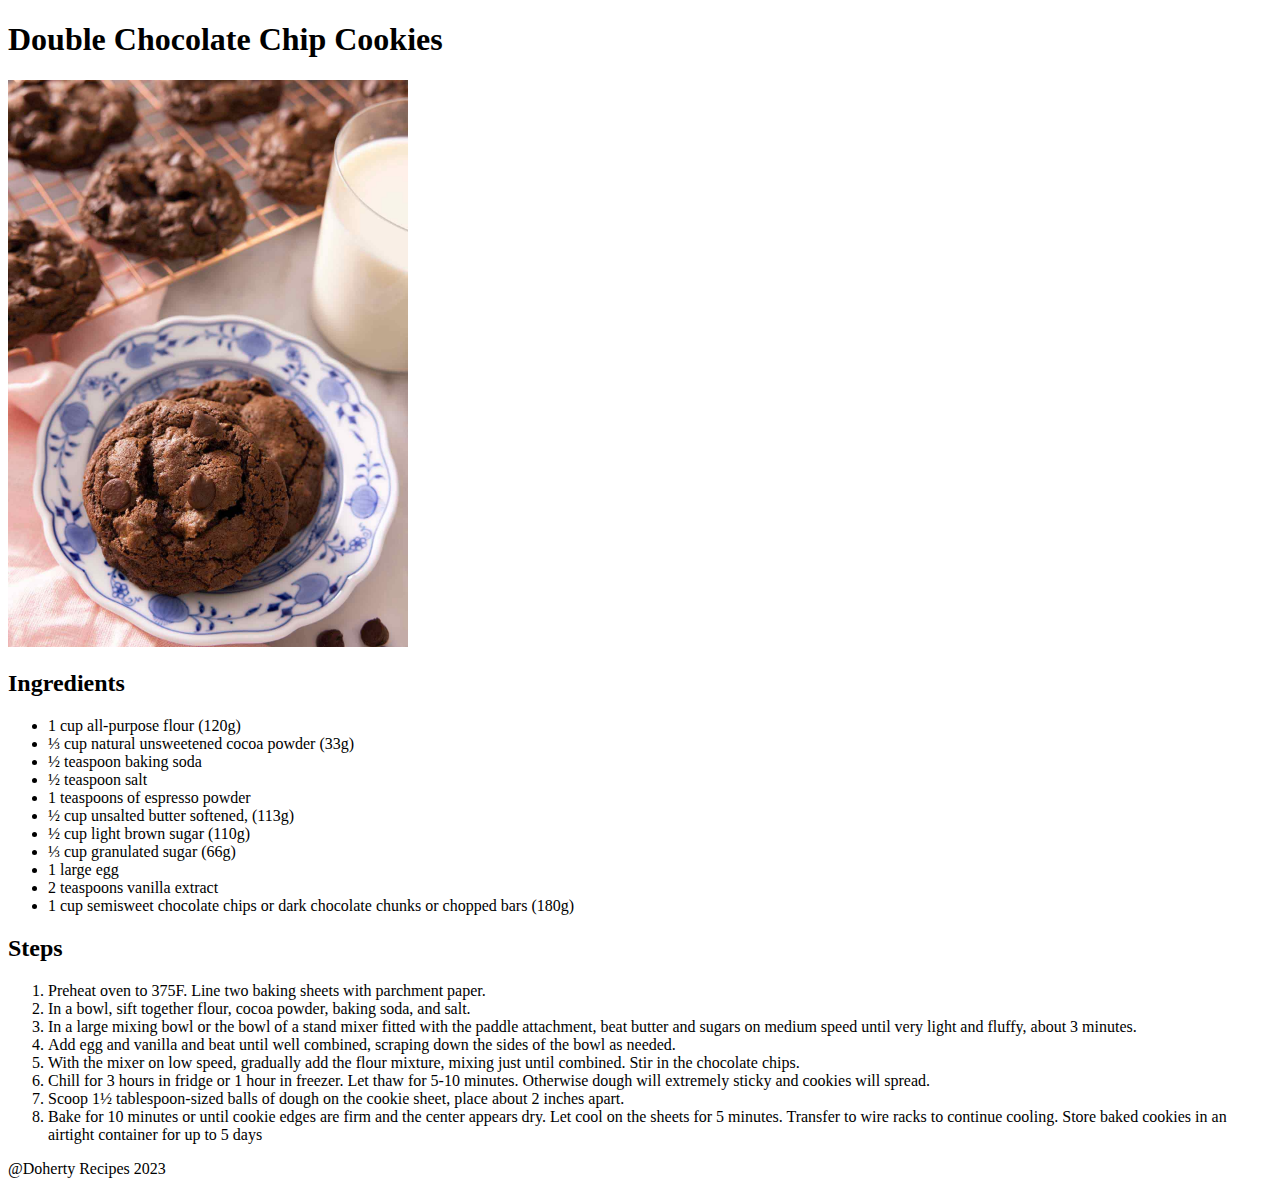
==== recipes/doublechocolatechipcookies.html @ 13d4e355 "Add new recipe html files, images and add to index" ====
<!DOCTYPE html>
<html lang="en">
<meta charset="UTF-8">
<title>Double Chocolate Chip Cookies</title>
<body>
    <h1>Double Chocolate Chip Cookies</h1>
    <img src="../images/Double-Chocolate-Chip-Cookies.jpg" width="400px" height="auto" alt="double chocolate chip cookies" description="This image is from preppykitchen and under double chocolate chip cookies. It's a picture of double chocolate chip cookies. Recipe is developer's sister own recipe. Follow this link to find the picture: https://preppykitchen.com/double-chocolate-chip-cookies/">

    <h2>Ingredients</h2>
    <ul>
        <li>1 cup all-purpose flour (120g)</li>
        <li>⅓ cup natural unsweetened cocoa powder (33g)</li>
        <li>½ teaspoon baking soda</li>
        <li>½ teaspoon salt</li>
        <li>1 teaspoons of espresso powder</li>
        <li>½ cup unsalted butter softened, (113g)</li>
        <li>½ cup light brown sugar (110g)</li>
        <li>⅓ cup granulated sugar (66g)</li>
        <li>1 large egg</li>
        <li>2 teaspoons vanilla extract</li>
        <li>1 cup semisweet chocolate chips or dark chocolate chunks or chopped bars (180g)</li>    
    </ul>
    <h2>Steps</h2>
    <ol>
        <li>Preheat oven to 375F. Line two baking sheets with parchment paper.</li>
        <li>In a bowl, sift together flour, cocoa powder, baking soda, and salt.</li>
        <li>In a large mixing bowl or the bowl of a stand mixer fitted with the paddle attachment, beat butter and sugars on medium speed until very light and fluffy, about 3 minutes.</li>
        <li>Add egg and vanilla and beat until well combined, scraping down the sides of the bowl as needed.</li>
        <li>With the mixer on low speed, gradually add the flour mixture, mixing just until combined. Stir in the chocolate chips.</li>
        <li>Chill for 3 hours in fridge or 1 hour in freezer. Let thaw for 5-10 minutes. Otherwise dough will extremely sticky and cookies will spread.</li>
        <li>Scoop 1½ tablespoon-sized balls of dough on the cookie sheet, place about 2 inches apart.
        <li>Bake for 10 minutes or until cookie edges are firm and the center appears dry. Let cool on the sheets for 5 minutes. Transfer to wire racks to continue cooling. Store baked cookies in an airtight container for up to 5 days</li>
    </ol>
</body>

<footer>@Doherty Recipes 2023</footer>

</html>
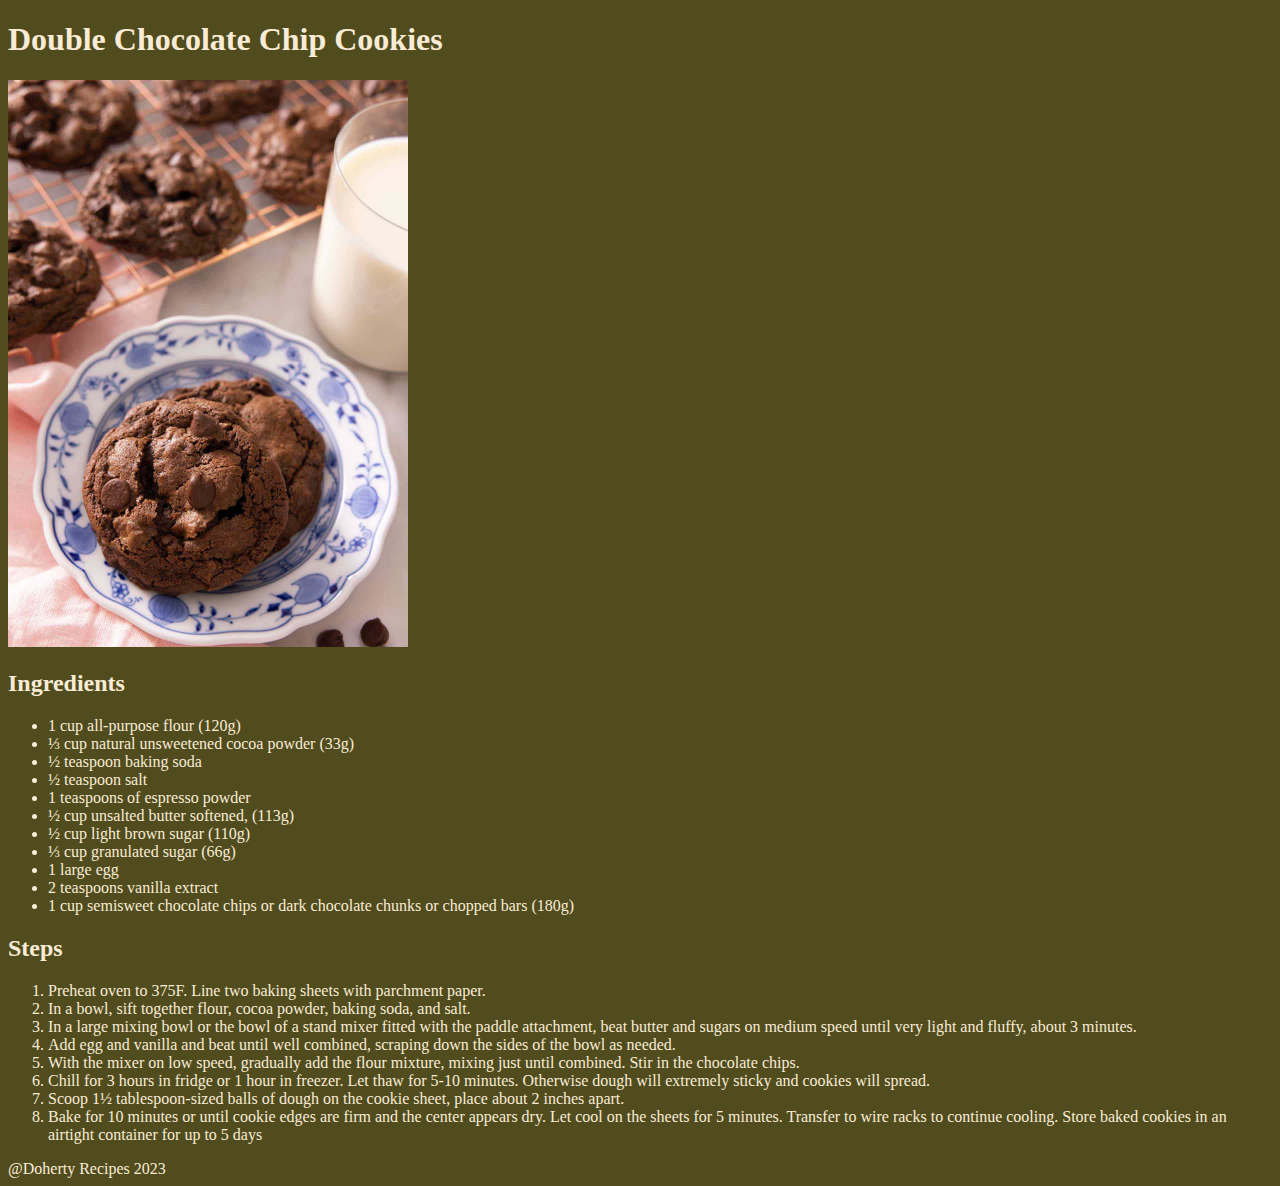
==== commit c7f35c91: "Add styles.css and edit all file with link to stylesheet" ====
--- a/recipes/doublechocolatechipcookies.html
+++ b/recipes/doublechocolatechipcookies.html
@@ -1,7 +1,10 @@
 <!DOCTYPE html>
 <html lang="en">
-<meta charset="UTF-8">
-<title>Double Chocolate Chip Cookies</title>
+<head>
+    <meta charset="UTF-8">
+    <link rel="stylesheet" href="../styles.css">
+    <title>Double Chocolate Chip Cookies</title>
+</head>
 <body>
     <h1>Double Chocolate Chip Cookies</h1>
     <img src="../images/Double-Chocolate-Chip-Cookies.jpg" width="400px" height="auto" alt="double chocolate chip cookies" description="This image is from preppykitchen and under double chocolate chip cookies. It's a picture of double chocolate chip cookies. Recipe is developer's sister own recipe. Follow this link to find the picture: https://preppykitchen.com/double-chocolate-chip-cookies/">
--- a/styles.css
+++ b/styles.css
@@ -0,0 +1,39 @@
+/* styles.css */
+
+div {
+  color: antiquewhite;
+  background-color:rgb(80, 76, 29);
+}
+
+p {
+    color:whitesmoke;
+    background-color:rgb(80, 76, 29);
+}
+
+ol ul {
+    color:antiquewhite;
+    background-color:rgb(80, 76, 29);
+}
+
+a:hover {
+    color: black;
+    background-color:rgb(0, 255, 0);
+}
+
+a:links {
+    color: rgb(255, 196, 242);
+}
+
+a:visited {
+    color: rgb(238, 250, 135);
+}
+
+a:active {
+    color: lightpink;
+}
+
+body {
+    color: rgb(250, 235, 215);
+    background-color: rgb(80, 76, 29);
+}
+
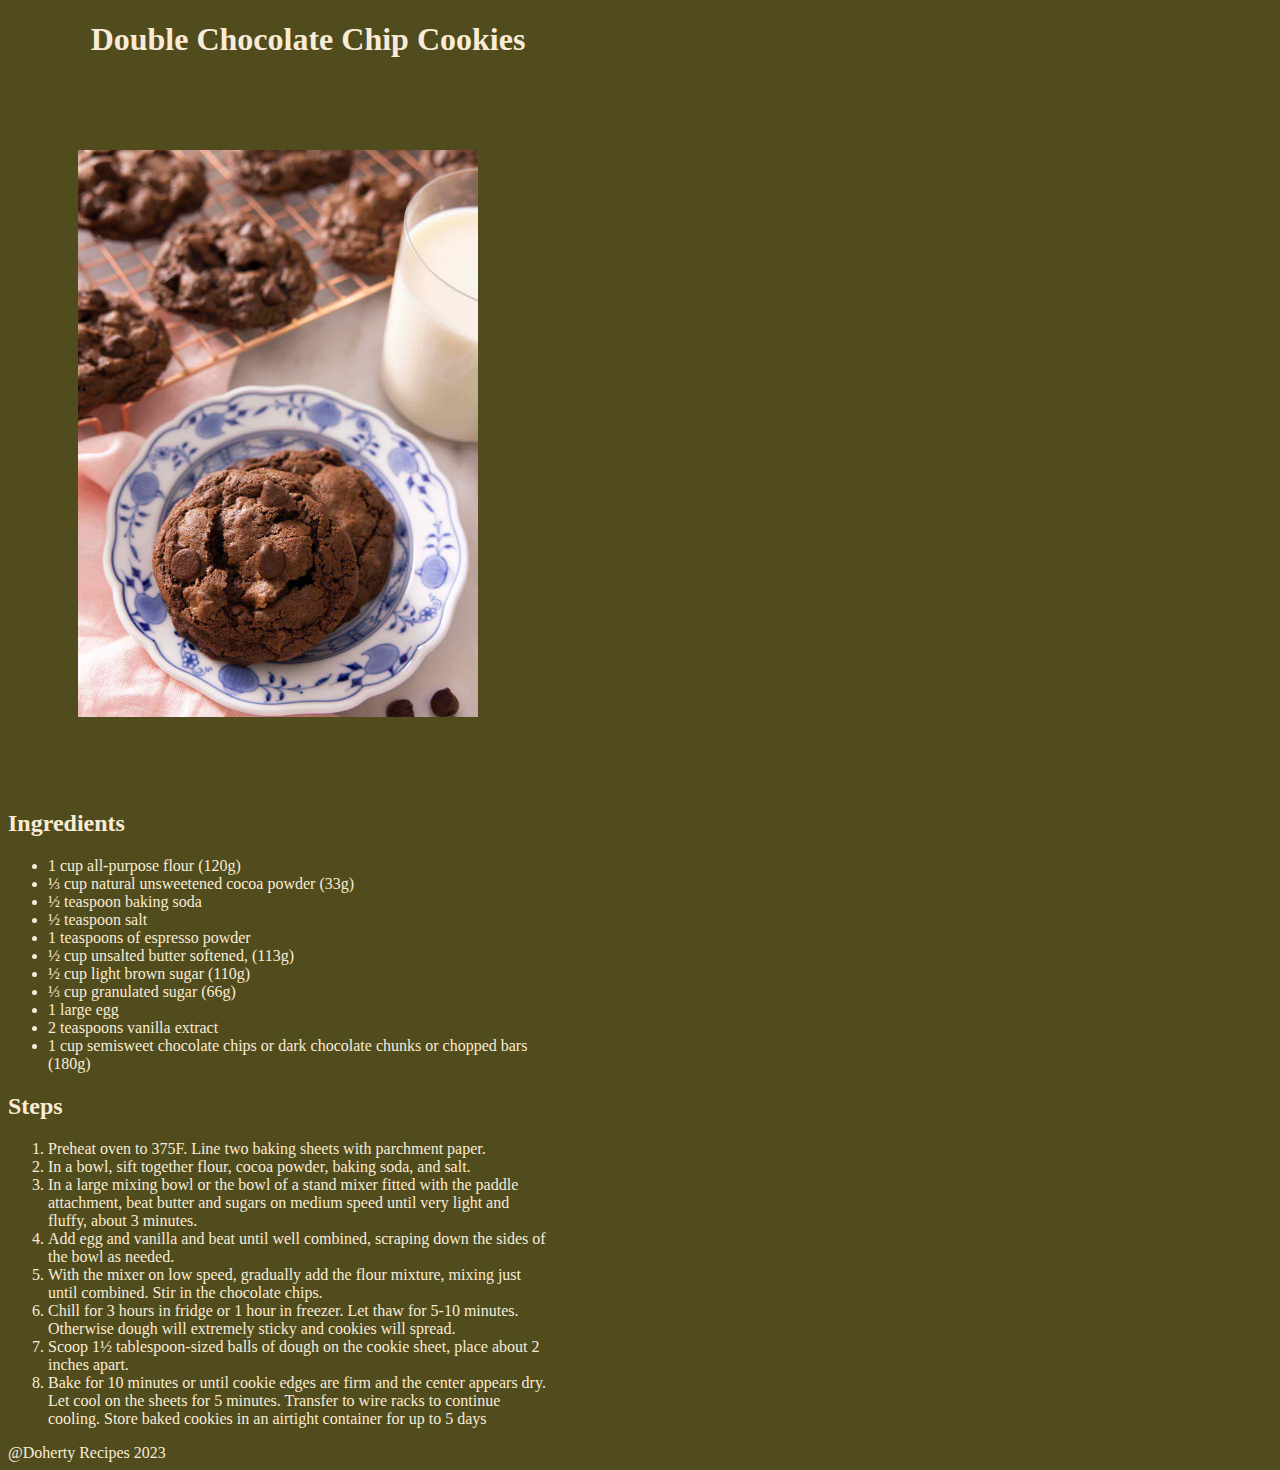
==== commit fd03b241: "edit img titles of html file" ====
--- a/recipes/doublechocolatechipcookies.html
+++ b/recipes/doublechocolatechipcookies.html
@@ -7,8 +7,7 @@
 </head>
 <body>
     <h1>Double Chocolate Chip Cookies</h1>
-    <img src="../images/Double-Chocolate-Chip-Cookies.jpg" width="400px" height="auto" alt="double chocolate chip cookies" description="This image is from preppykitchen and under double chocolate chip cookies. It's a picture of double chocolate chip cookies. Recipe is developer's sister own recipe. Follow this link to find the picture: https://preppykitchen.com/double-chocolate-chip-cookies/">
-
+    <img src="../images/Double-Chocolate-Chip-Cookies.jpg" width="400px" height="auto" alt="double chocolate chip cookies" title="Double Chocolate Chip Cookies" description="This image is from preppykitchen and under double chocolate chip cookies. It's a picture of double chocolate chip cookies. Recipe is developer's sister own recipe. Follow this link to find the picture: https://preppykitchen.com/double-chocolate-chip-cookies/">
     <h2>Ingredients</h2>
     <ul>
         <li>1 cup all-purpose flour (120g)</li>
--- a/styles.css
+++ b/styles.css
@@ -1,18 +1,48 @@
 /* styles.css */
+
+* {
+    width: 500px;
+    justify-content: center;
+    align-self: auto;
+    flex: column;
+    flex-wrap: wrap;
+    border: 15px yellow;
+}
+
+h1 {
+    width: 600px;
+    justify-content: center;
+    align-items: center;
+}
+
+img {
+    width: 400px;
+    height: auto;
+    border: 15px;
+    padding: 40px;
+    margin: 30px;
+    justify-content: center;
+}
 
 div {
   color: antiquewhite;
   background-color:rgb(80, 76, 29);
+  transition: background-color 2s ease-out 100ms
+}
+
+p:hover {
+    background-color: blueviolet;
 }
 
 p {
     color:whitesmoke;
     background-color:rgb(80, 76, 29);
+    width: 700px;
+    justify-content: center;
 }
 
-ol ul {
-    color:antiquewhite;
-    background-color:rgb(80, 76, 29);
+h1 {
+    text-align: center;
 }
 
 a:hover {
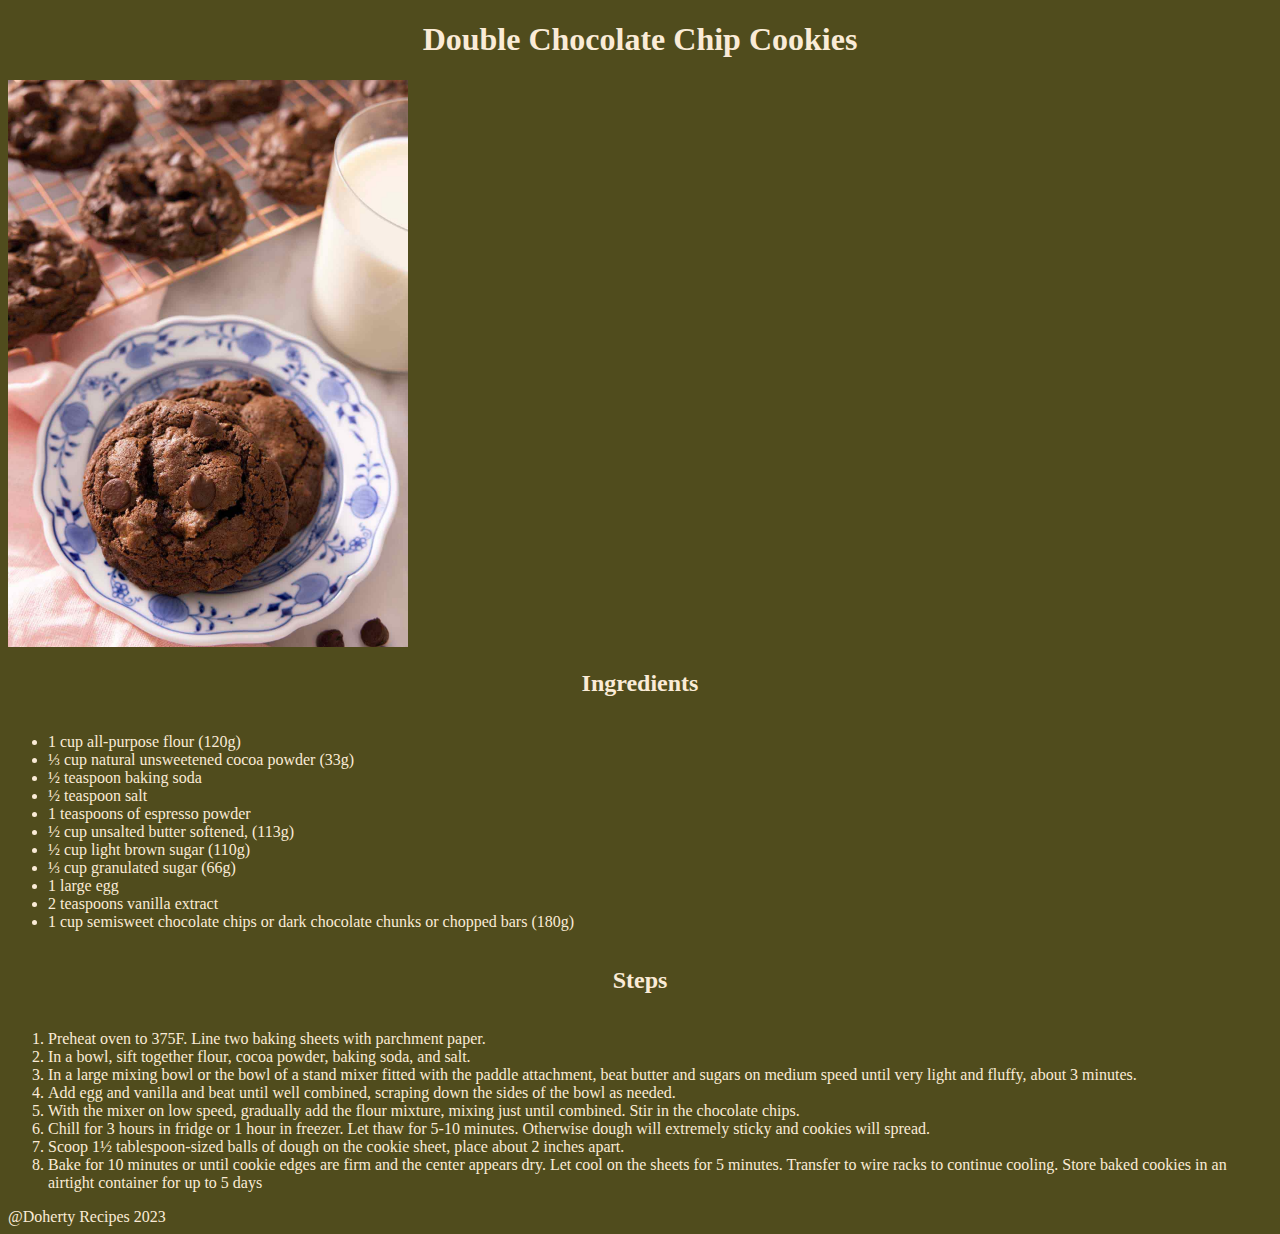
==== commit 44ddf3c9: "edit styles.css and lemon and doublechoc html files" ====
--- a/recipes/doublechocolatechipcookies.html
+++ b/recipes/doublechocolatechipcookies.html
@@ -8,31 +8,32 @@
 <body>
     <h1>Double Chocolate Chip Cookies</h1>
     <img src="../images/Double-Chocolate-Chip-Cookies.jpg" width="400px" height="auto" alt="double chocolate chip cookies" title="Double Chocolate Chip Cookies" description="This image is from preppykitchen and under double chocolate chip cookies. It's a picture of double chocolate chip cookies. Recipe is developer's sister own recipe. Follow this link to find the picture: https://preppykitchen.com/double-chocolate-chip-cookies/">
-    <h2>Ingredients</h2>
-    <ul>
-        <li>1 cup all-purpose flour (120g)</li>
-        <li>⅓ cup natural unsweetened cocoa powder (33g)</li>
-        <li>½ teaspoon baking soda</li>
-        <li>½ teaspoon salt</li>
-        <li>1 teaspoons of espresso powder</li>
-        <li>½ cup unsalted butter softened, (113g)</li>
-        <li>½ cup light brown sugar (110g)</li>
-        <li>⅓ cup granulated sugar (66g)</li>
-        <li>1 large egg</li>
-        <li>2 teaspoons vanilla extract</li>
-        <li>1 cup semisweet chocolate chips or dark chocolate chunks or chopped bars (180g)</li>    
-    </ul>
-    <h2>Steps</h2>
-    <ol>
-        <li>Preheat oven to 375F. Line two baking sheets with parchment paper.</li>
-        <li>In a bowl, sift together flour, cocoa powder, baking soda, and salt.</li>
-        <li>In a large mixing bowl or the bowl of a stand mixer fitted with the paddle attachment, beat butter and sugars on medium speed until very light and fluffy, about 3 minutes.</li>
-        <li>Add egg and vanilla and beat until well combined, scraping down the sides of the bowl as needed.</li>
-        <li>With the mixer on low speed, gradually add the flour mixture, mixing just until combined. Stir in the chocolate chips.</li>
-        <li>Chill for 3 hours in fridge or 1 hour in freezer. Let thaw for 5-10 minutes. Otherwise dough will extremely sticky and cookies will spread.</li>
-        <li>Scoop 1½ tablespoon-sized balls of dough on the cookie sheet, place about 2 inches apart.
-        <li>Bake for 10 minutes or until cookie edges are firm and the center appears dry. Let cool on the sheets for 5 minutes. Transfer to wire racks to continue cooling. Store baked cookies in an airtight container for up to 5 days</li>
-    </ol>
+    <div class="container"></div>
+        <h2>Ingredients</h2>
+        <ul class="myUL">
+            <li>1 cup all-purpose flour (120g)</li>
+            <li>⅓ cup natural unsweetened cocoa powder (33g)</li>
+            <li>½ teaspoon baking soda</li>
+            <li>½ teaspoon salt</li>
+            <li>1 teaspoons of espresso powder</li>
+            <li>½ cup unsalted butter softened, (113g)</li>
+            <li>½ cup light brown sugar (110g)</li>
+            <li>⅓ cup granulated sugar (66g)</li>
+            <li>1 large egg</li>
+            <li>2 teaspoons vanilla extract</li>
+            <li>1 cup semisweet chocolate chips or dark chocolate chunks or chopped bars (180g)</li>    
+        </ul>
+        <h2>Steps</h2>
+        <ol class="myOL">
+            <li>Preheat oven to 375F. Line two baking sheets with parchment paper.</li>
+            <li>In a bowl, sift together flour, cocoa powder, baking soda, and salt.</li>
+            <li>In a large mixing bowl or the bowl of a stand mixer fitted with the paddle attachment, beat butter and sugars on medium speed until very light and fluffy, about 3 minutes.</li>
+            <li>Add egg and vanilla and beat until well combined, scraping down the sides of the bowl as needed.</li>
+            <li>With the mixer on low speed, gradually add the flour mixture, mixing just until combined. Stir in the chocolate chips.</li>
+            <li>Chill for 3 hours in fridge or 1 hour in freezer. Let thaw for 5-10 minutes. Otherwise dough will extremely sticky and cookies will spread.</li>
+            <li>Scoop 1½ tablespoon-sized balls of dough on the cookie sheet, place about 2 inches apart.
+            <li>Bake for 10 minutes or until cookie edges are firm and the center appears dry. Let cool on the sheets for 5 minutes. Transfer to wire racks to continue cooling. Store baked cookies in an airtight container for up to 5 days</li>
+        </ol>
 </body>
 
 <footer>@Doherty Recipes 2023</footer>
--- a/styles.css
+++ b/styles.css
@@ -1,53 +1,57 @@
 /* styles.css */
-
-* {
-    width: 500px;
-    justify-content: center;
-    align-self: auto;
-    flex: column;
-    flex-wrap: wrap;
-    border: 15px yellow;
-}
-
-h1 {
-    width: 600px;
-    justify-content: center;
-    align-items: center;
-}
 
 img {
     width: 400px;
     height: auto;
-    border: 15px;
-    padding: 40px;
-    margin: 30px;
-    justify-content: center;
 }
 
-div {
-  color: antiquewhite;
-  background-color:rgb(80, 76, 29);
-  transition: background-color 2s ease-out 100ms
+h2 {
+    margin-left: auto;
+    margin-right: auto;
+    text-align: center;
 }
 
-p:hover {
-    background-color: blueviolet;
+span:hover {
+    background-color: rgb(5, 116, 38);
 }
 
 p {
     color:whitesmoke;
     background-color:rgb(80, 76, 29);
     width: 700px;
-    justify-content: center;
+    margin-left: auto;
+    margin-right: auto;
 }
 
 h1 {
     text-align: center;
 }
 
+
+div.container {
+    text-align: center;
+    display: flex;
+    justify-content: center
+  }
+  
+  ul.myUL {   
+    display: inline-block;
+    text-align: left;
+  }
+
+  ol.myOL {
+    display: inline-block;
+    text-align: left;
+  }
+
+li {
+    margin-left: auto;
+    margin-right: auto;
+}
+
 a:hover {
     color: black;
-    background-color:rgb(0, 255, 0);
+    background-color:rgba(0, 255, 0, 0.404);
 }
 
 a:links {
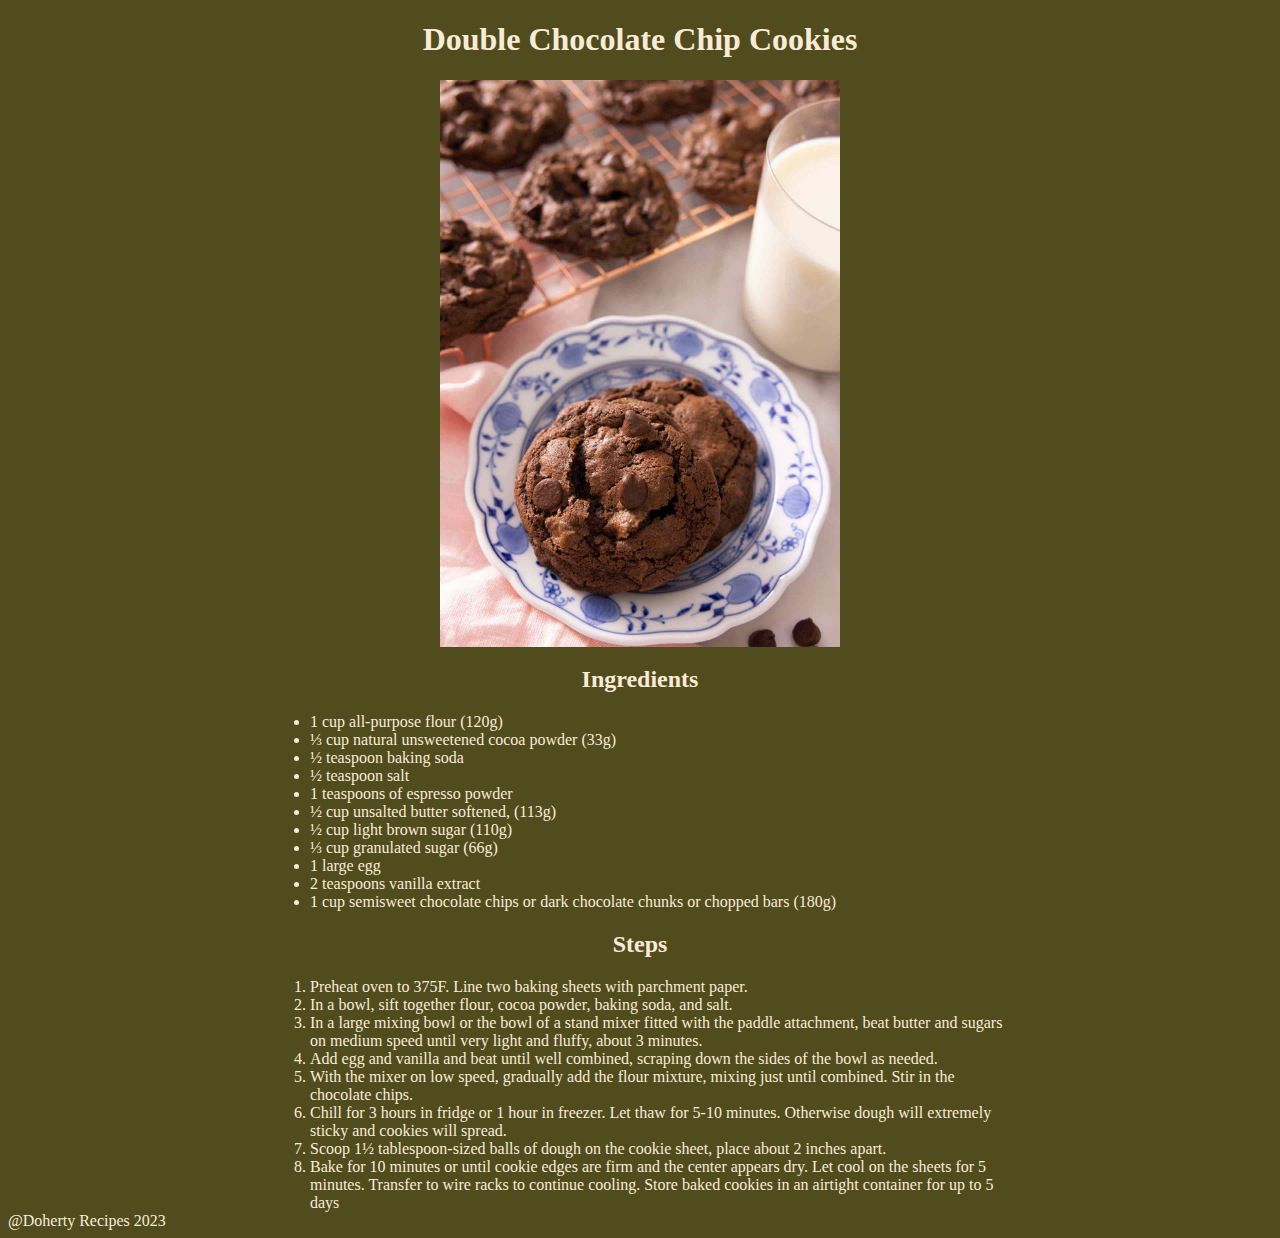
==== commit 72ce4a0b: "edit css and html files to center" ====
--- a/recipes/doublechocolatechipcookies.html
+++ b/recipes/doublechocolatechipcookies.html
@@ -7,8 +7,10 @@
 </head>
 <body>
     <h1>Double Chocolate Chip Cookies</h1>
-    <img src="../images/Double-Chocolate-Chip-Cookies.jpg" width="400px" height="auto" alt="double chocolate chip cookies" title="Double Chocolate Chip Cookies" description="This image is from preppykitchen and under double chocolate chip cookies. It's a picture of double chocolate chip cookies. Recipe is developer's sister own recipe. Follow this link to find the picture: https://preppykitchen.com/double-chocolate-chip-cookies/">
-    <div class="container"></div>
+    <div class="image">
+        <img src="../images/Double-Chocolate-Chip-Cookies.jpg" width="400px" height="auto" alt="double chocolate chip cookies" title="Double Chocolate Chip Cookies" description="This image is from preppykitchen and under double chocolate chip cookies. It's a picture of double chocolate chip cookies. Recipe is developer's sister own recipe. Follow this link to find the picture: https://preppykitchen.com/double-chocolate-chip-cookies/">
+    </div>    
+    <div class="container">
         <h2>Ingredients</h2>
         <ul class="myUL">
             <li>1 cup all-purpose flour (120g)</li>
@@ -34,6 +36,7 @@
             <li>Scoop 1½ tablespoon-sized balls of dough on the cookie sheet, place about 2 inches apart.
             <li>Bake for 10 minutes or until cookie edges are firm and the center appears dry. Let cool on the sheets for 5 minutes. Transfer to wire racks to continue cooling. Store baked cookies in an airtight container for up to 5 days</li>
         </ol>
+    </div>
 </body>
 
 <footer>@Doherty Recipes 2023</footer>
--- a/styles.css
+++ b/styles.css
@@ -27,27 +27,46 @@
     text-align: center;
 }
 
+h3 {
+    text-align: center;
+}
 
-div.container {
+h4 {
     text-align: center;
+}
+
+a {
     display: flex;
-    justify-content: center
-  }
+    justify-content: center;
+}
+
+div.image {
+    display: flex;
+    justify-content: center;
+}
+
+div.youtube {
+    display: flex;
+    justify-content: center;
+}
+
   
   ul.myUL {   
-    display: inline-block;
-    text-align: left;
+    width: 700px;
+    display: table;
+    margin: 0 auto;
   }
 
   ol.myOL {
-    display: inline-block;
-    text-align: left;
+    width: 700px;
+    display: table;
+    margin: 0 auto;
   }
 
-li {
-    margin-left: auto;
-    margin-right: auto;
-}
+  div.container {
+    display: table;
+    margin: 0 auto;
+  }
 
 a:hover {
     color: black;
